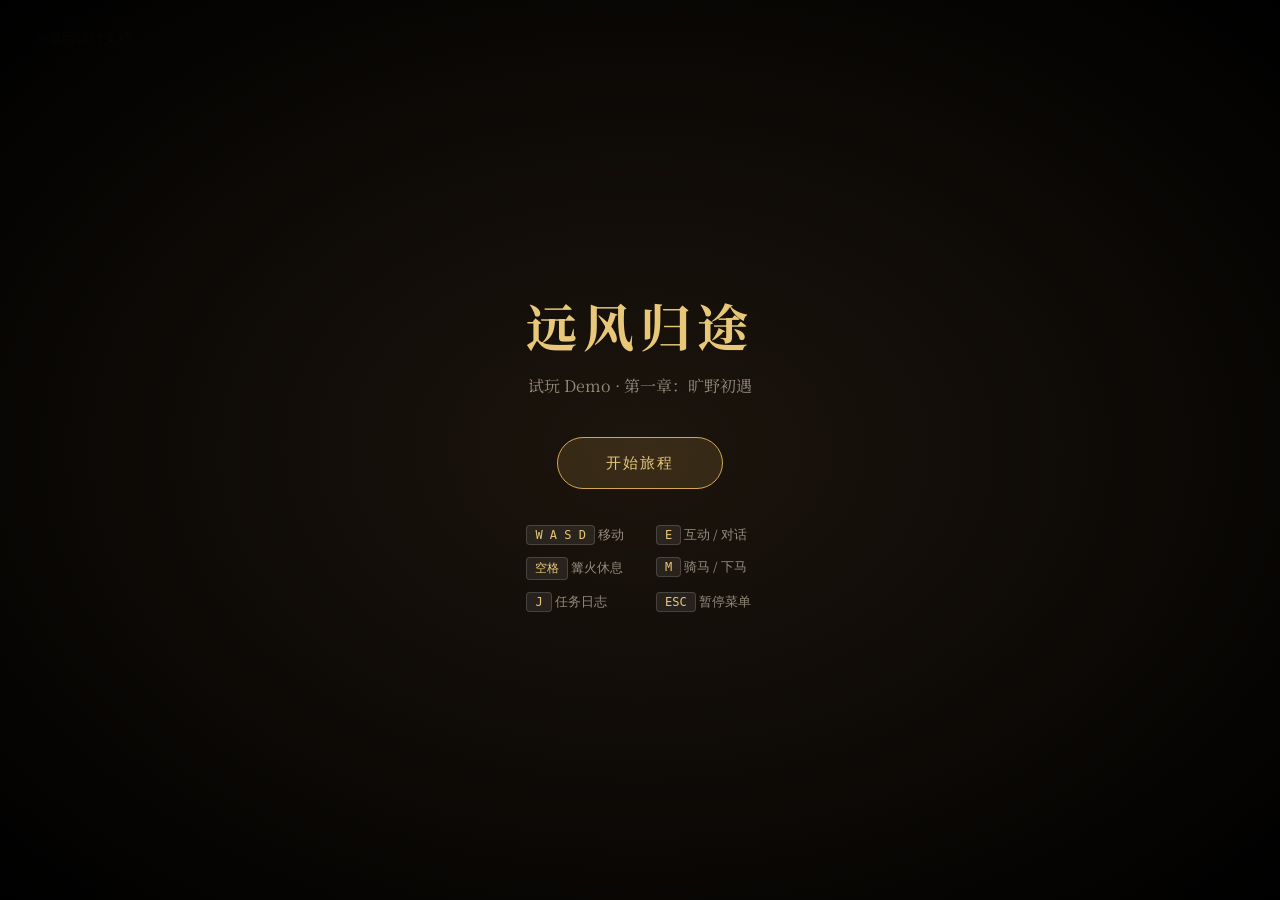
==== demo.html @ b51f8d37 "feat: 添加第一章试玩Demo、交互式地图与生存状态模拟器 - demo.html: 可玩原型（平原探索、NPC对话、任务、骑马、露营） - js/engine.js + data.js: 2D开" ====
<!DOCTYPE html>
<html lang="zh-CN">
<head>
<meta charset="UTF-8" />
<meta name="viewport" content="width=device-width, initial-scale=1.0, user-scalable=no" />
<title>远风归途 · 试玩 Demo</title>
<link rel="preconnect" href="https://fonts.googleapis.com" />
<link href="https://fonts.googleapis.com/css2?family=Cinzel:wght@400;600&family=Noto+Serif+SC:wght@400;600&family=Source+Sans+3:wght@400;500;600&display=swap" rel="stylesheet" />
<style>
  :root {
    --gold: #d4a853;
    --gold-light: #e8c878;
    --bg: #1a1410;
    --text: #e8dcc8;
    --muted: rgba(232,220,200,0.6);
    --border: rgba(212,168,83,0.25);
  }
  * { box-sizing: border-box; margin: 0; padding: 0; }
  html, body { width: 100%; height: 100%; overflow: hidden; background: #000; font-family: 'Source Sans 3', sans-serif; color: var(--text); }

  #gameCanvas { display: block; width: 100vw; height: 100vh; cursor: crosshair; }

  /* Start screen */
  #startScreen {
    position: fixed; inset: 0; z-index: 200;
    background: radial-gradient(ellipse at center, rgba(30,22,14,0.95), rgba(0,0,0,0.98));
    display: flex; flex-direction: column; align-items: center; justify-content: center;
    transition: opacity 0.6s;
  }
  #startScreen.hidden { opacity: 0; pointer-events: none; }

  #startScreen h1 {
    font-family: 'Cinzel', 'Noto Serif SC', serif;
    font-size: clamp(2rem, 5vw, 3.2rem);
    color: var(--gold-light);
    letter-spacing: 6px;
    margin-bottom: 8px;
  }
  #startScreen .chapter {
    font-family: 'Noto Serif SC', serif;
    font-size: 1rem;
    color: var(--muted);
    margin-bottom: 40px;
  }
  #startScreen .start-btn {
    padding: 14px 48px;
    background: rgba(212,168,83,0.15);
    border: 1px solid var(--gold);
    border-radius: 30px;
    color: var(--gold-light);
    font-size: 0.95rem;
    letter-spacing: 2px;
    cursor: pointer;
    transition: all 0.25s;
    font-family: inherit;
  }
  #startScreen .start-btn:hover { background: rgba(212,168,83,0.3); transform: scale(1.04); }

  .controls-grid {
    display: grid; grid-template-columns: 1fr 1fr; gap: 12px 32px;
    margin-top: 36px; font-size: 0.82rem; color: var(--muted);
  }
  .controls-grid .key {
    display: inline-block; padding: 2px 8px;
    background: rgba(255,255,255,0.08); border: 1px solid rgba(255,255,255,0.15);
    border-radius: 4px; font-family: monospace; font-size: 0.75rem; color: var(--gold-light);
  }
  .back-link {
    position: absolute; top: 20px; left: 20px;
    color: var(--muted); text-decoration: none; font-size: 0.85rem;
    padding: 8px 16px; border: 1px solid var(--border); border-radius: 8px;
    transition: color 0.2s;
  }
  .back-link:hover { color: var(--gold-light); }

  /* Side panels */
  #journalPanel, #pausePanel {
    position: fixed; z-index: 150;
    background: rgba(20,16,12,0.94);
    border: 1px solid var(--border);
    border-radius: 14px;
    backdrop-filter: blur(12px);
    display: none;
  }
  #journalPanel {
    top: 50%; left: 50%; transform: translate(-50%, -50%);
    width: min(480px, 90vw); max-height: 70vh; overflow-y: auto;
    padding: 28px;
  }
  #journalPanel.open, #pausePanel.open { display: block; }

  #journalPanel h2 {
    font-family: 'Noto Serif SC', serif;
    color: var(--gold-light);
    font-size: 1.2rem;
    margin-bottom: 16px;
    padding-bottom: 12px;
    border-bottom: 1px solid var(--border);
  }
  .quest-entry {
    padding: 14px; margin-bottom: 10px;
    background: rgba(212,168,83,0.06);
    border: 1px solid var(--border);
    border-radius: 8px;
  }
  .quest-entry.done { opacity: 0.55; }
  .quest-entry h4 { color: var(--gold-light); font-size: 0.95rem; margin-bottom: 4px; }
  .quest-entry p { font-size: 0.82rem; color: var(--muted); }
  .quest-entry .tag {
    display: inline-block; margin-top: 6px;
    padding: 2px 8px; border-radius: 4px; font-size: 0.7rem;
  }
  .tag-active { background: rgba(107,158,90,0.25); color: #a8d49a; }
  .tag-done { background: rgba(122,158,181,0.2); color: #9ec4db; }

  #pausePanel {
    top: 50%; left: 50%; transform: translate(-50%, -50%);
    padding: 36px 48px; text-align: center;
  }
  #pausePanel h2 { font-family: 'Noto Serif SC', serif; color: var(--gold-light); margin-bottom: 20px; }
  #pausePanel button {
    display: block; width: 200px; margin: 8px auto;
    padding: 10px; background: rgba(212,168,83,0.1);
    border: 1px solid var(--border); border-radius: 8px;
    color: var(--text); font-family: inherit; cursor: pointer;
    transition: background 0.2s;
  }
  #pausePanel button:hover { background: rgba(212,168,83,0.2); }

  /* HUD buttons */
  .hud-btn {
    position: fixed; z-index: 50;
    padding: 8px 14px;
    background: rgba(20,16,12,0.85);
    border: 1px solid var(--border);
    border-radius: 8px;
    color: var(--muted);
    font-size: 0.8rem;
    cursor: pointer;
    font-family: inherit;
    transition: all 0.2s;
  }
  .hud-btn:hover { color: var(--gold-light); border-color: var(--gold); }
  #journalBtn { top: 16px; left: 230px; }
  #pauseBtn { top: 16px; left: 330px; }
</style>
</head>
<body>

<a href="index.html" class="back-link">← 返回设计文档</a>

<div id="startScreen">
  <h1>远风归途</h1>
  <div class="chapter">试玩 Demo · 第一章：旷野初遇</div>
  <button class="start-btn" id="startBtn">开始旅程</button>
  <div class="controls-grid">
    <div><span class="key">W A S D</span> 移动</div>
    <div><span class="key">E</span> 互动 / 对话</div>
    <div><span class="key">空格</span> 篝火休息</div>
    <div><span class="key">M</span> 骑马 / 下马</div>
    <div><span class="key">J</span> 任务日志</div>
    <div><span class="key">ESC</span> 暂停菜单</div>
  </div>
</div>

<canvas id="gameCanvas"></canvas>

<button class="hud-btn" id="journalBtn" style="display:none">📜 日志 (J)</button>
<button class="hud-btn" id="pauseBtn" style="display:none">⏸ 暂停</button>

<div id="journalPanel">
  <h2>旅途日志</h2>
  <div id="journalContent"></div>
</div>

<div id="pausePanel">
  <h2>暂停</h2>
  <button id="resumeBtn">继续游戏</button>
  <button onclick="location.href='index.html'">返回设计文档</button>
</div>

<script type="module">
import { Game } from './js/engine.js';
import { QUESTS } from './js/data.js';

const canvas = document.getElementById('gameCanvas');
const game = new Game(canvas);
window._game = game;

const startScreen = document.getElementById('startScreen');
const journalPanel = document.getElementById('journalPanel');
const pausePanel = document.getElementById('pausePanel');
const journalContent = document.getElementById('journalContent');

document.getElementById('startBtn').addEventListener('click', () => {
  startScreen.classList.add('hidden');
  document.getElementById('journalBtn').style.display = 'block';
  document.getElementById('pauseBtn').style.display = 'block';
  game.start();
});

function updateJournal() {
  let html = '';
  const all = [...game.quests.active, ...game.quests.completed];
  if (!all.length) {
    html = '<p style="color:var(--muted);font-size:0.9rem">与晨曦旅社的艾琳交谈，开启你的第一段旅程。</p>';
  }
  game.quests.active.forEach(id => {
    const q = QUESTS[id];
    html += `<div class="quest-entry"><h4>📜 ${q?.title}</h4><p>${q?.desc}</p><span class="tag tag-active">进行中</span></div>`;
  });
  game.quests.completed.forEach(id => {
    const q = QUESTS[id];
    html += `<div class="quest-entry done"><h4>✅ ${q?.title}</h4><p>${q?.desc}</p><span class="tag tag-done">已完成</span></div>`;
  });
  journalContent.innerHTML = html;
}

game.onQuestChange = updateJournal;

document.getElementById('journalBtn').addEventListener('click', () => {
  updateJournal();
  journalPanel.classList.toggle('open');
  pausePanel.classList.remove('open');
});

document.getElementById('pauseBtn').addEventListener('click', () => {
  game.paused = true;
  pausePanel.classList.add('open');
});

document.getElementById('resumeBtn').addEventListener('click', () => {
  game.paused = false;
  pausePanel.classList.remove('open');
});

window.addEventListener('keydown', e => {
  if (e.code === 'KeyJ' && !game.dialogue) {
    updateJournal();
    journalPanel.classList.toggle('open');
  }
  if (e.code === 'Escape' && game.paused) {
    pausePanel.classList.toggle('open');
    if (!pausePanel.classList.contains('open')) game.paused = false;
  }
});

journalPanel.addEventListener('click', e => {
  if (e.target === journalPanel) journalPanel.classList.remove('open');
});
</script>
</body>
</html>
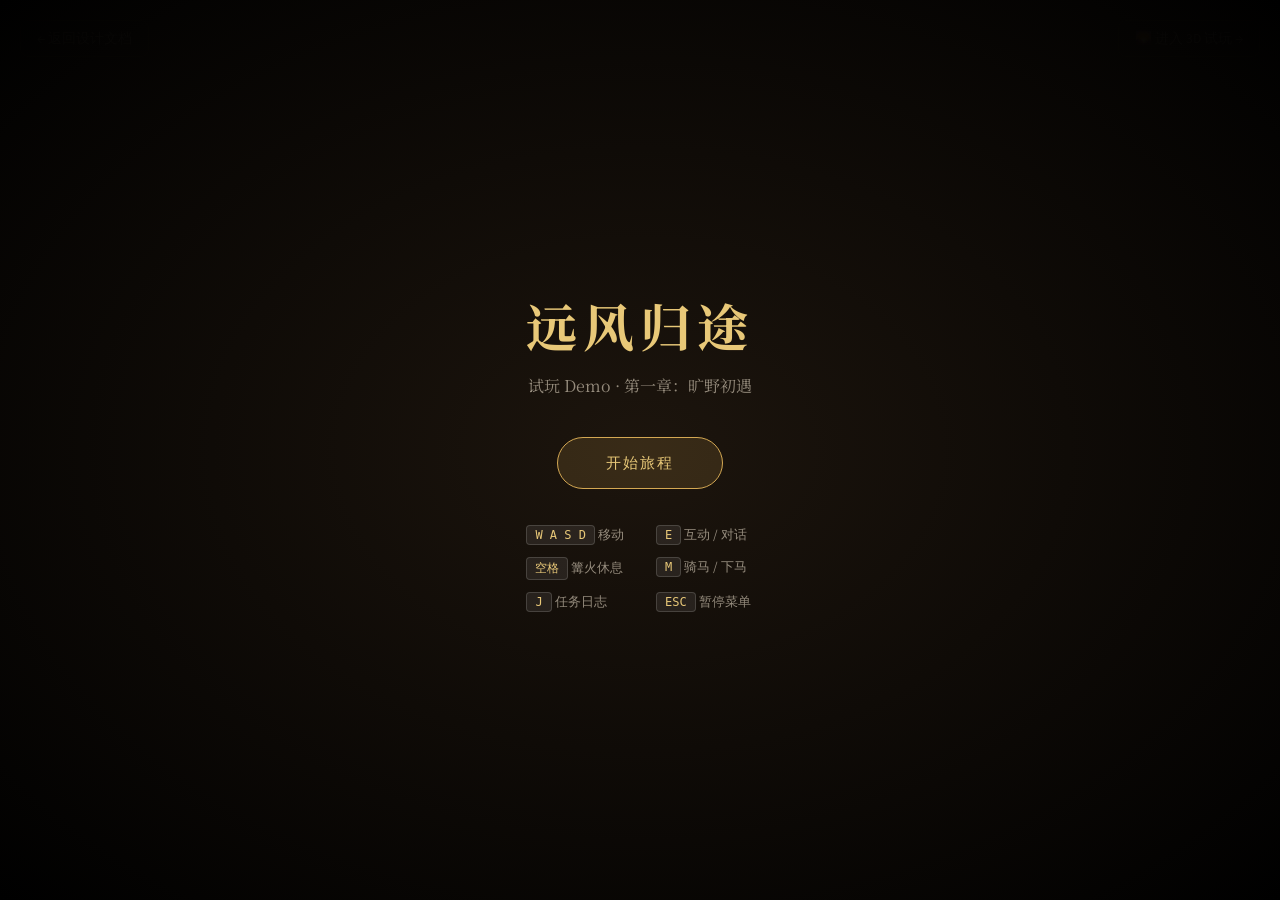
==== commit 5724a762: "feat: 新增 Three.js 3D 开放世界试玩（远风归途） - demo3d.html: 骑马探索、昼夜天气、写实地貌与动植物 - 晨曦旅社营地：6 位 NPC、篝火、马车、帐篷 - 任务：帮" ====
--- a/demo.html
+++ b/demo.html
@@ -148,6 +148,7 @@
 <body>
 
 <a href="index.html" class="back-link">← 返回设计文档</a>
+<a href="demo3d.html" class="back-link" style="left:auto;right:20px">🌄 进入 3D 试玩 →</a>
 
 <div id="startScreen">
   <h1>远风归途</h1>
